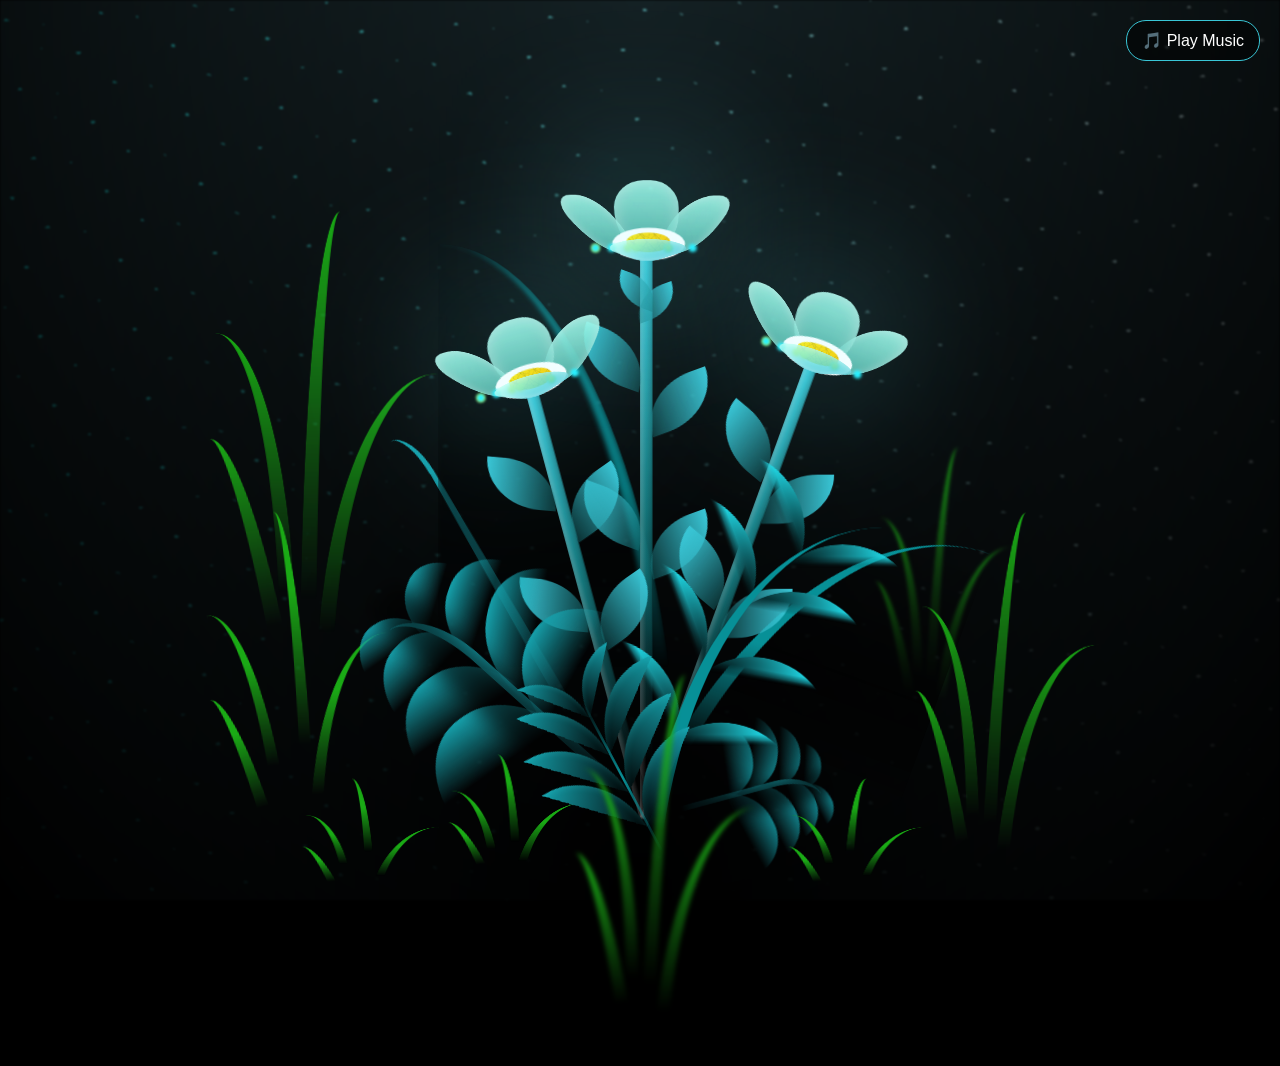
==== flower.html @ 3bd2d0fc "Add files via upload" ====
<!DOCTYPE html>
<html lang="en">
<head>
    <meta charset="UTF-8">
    <meta name="viewport" content="width=device-width, initial-scale=1.0">
    <title>CSS Blossoming Flowers at Magical Night</title>
    <link rel="stylesheet" href="style.css">
</head>
<body>
   
<body class="not-loaded">
    <div class="night"></div>
    <div class="flowers">
      <div class="flower flower--1">
        <div class="flower__leafs flower__leafs--1">
          <div class="flower__leaf flower__leaf--1"></div>
          <div class="flower__leaf flower__leaf--2"></div>
          <div class="flower__leaf flower__leaf--3"></div>
          <div class="flower__leaf flower__leaf--4"></div>
          <div class="flower__white-circle"></div>
  
          <div class="flower__light flower__light--1"></div>
          <div class="flower__light flower__light--2"></div>
          <div class="flower__light flower__light--3"></div>
          <div class="flower__light flower__light--4"></div>
          <div class="flower__light flower__light--5"></div>
          <div class="flower__light flower__light--6"></div>
          <div class="flower__light flower__light--7"></div>
          <div class="flower__light flower__light--8"></div>
  
        </div>
        <div class="flower__line">
          <div class="flower__line__leaf flower__line__leaf--1"></div>
          <div class="flower__line__leaf flower__line__leaf--2"></div>
          <div class="flower__line__leaf flower__line__leaf--3"></div>
          <div class="flower__line__leaf flower__line__leaf--4"></div>
          <div class="flower__line__leaf flower__line__leaf--5"></div>
          <div class="flower__line__leaf flower__line__leaf--6"></div>
        </div>
      </div>
  
      <div class="flower flower--2">
        <div class="flower__leafs flower__leafs--2">
          <div class="flower__leaf flower__leaf--1"></div>
          <div class="flower__leaf flower__leaf--2"></div>
          <div class="flower__leaf flower__leaf--3"></div>
          <div class="flower__leaf flower__leaf--4"></div>
          <div class="flower__white-circle"></div>
  
          <div class="flower__light flower__light--1"></div>
          <div class="flower__light flower__light--2"></div>
          <div class="flower__light flower__light--3"></div>
          <div class="flower__light flower__light--4"></div>
          <div class="flower__light flower__light--5"></div>
          <div class="flower__light flower__light--6"></div>
          <div class="flower__light flower__light--7"></div>
          <div class="flower__light flower__light--8"></div>
  
        </div>
        <div class="flower__line">
          <div class="flower__line__leaf flower__line__leaf--1"></div>
          <div class="flower__line__leaf flower__line__leaf--2"></div>
          <div class="flower__line__leaf flower__line__leaf--3"></div>
          <div class="flower__line__leaf flower__line__leaf--4"></div>
        </div>
      </div>
  
      <div class="flower flower--3">
        <div class="flower__leafs flower__leafs--3">
          <div class="flower__leaf flower__leaf--1"></div>
          <div class="flower__leaf flower__leaf--2"></div>
          <div class="flower__leaf flower__leaf--3"></div>
          <div class="flower__leaf flower__leaf--4"></div>
          <div class="flower__white-circle"></div>
  
          <div class="flower__light flower__light--1"></div>
          <div class="flower__light flower__light--2"></div>
          <div class="flower__light flower__light--3"></div>
          <div class="flower__light flower__light--4"></div>
          <div class="flower__light flower__light--5"></div>
          <div class="flower__light flower__light--6"></div>
          <div class="flower__light flower__light--7"></div>
          <div class="flower__light flower__light--8"></div>
  
        </div>
        <div class="flower__line">
          <div class="flower__line__leaf flower__line__leaf--1"></div>
          <div class="flower__line__leaf flower__line__leaf--2"></div>
          <div class="flower__line__leaf flower__line__leaf--3"></div>
          <div class="flower__line__leaf flower__line__leaf--4"></div>
        </div>
      </div>
  
      <div class="grow-ans" style="--d:1.2s">
        <div class="flower__g-long">
          <div class="flower__g-long__top"></div>
          <div class="flower__g-long__bottom"></div>
        </div>
      </div>
  
      <div class="growing-grass">
        <div class="flower__grass flower__grass--1">
          <div class="flower__grass--top"></div>
          <div class="flower__grass--bottom"></div>
          <div class="flower__grass__leaf flower__grass__leaf--1"></div>
          <div class="flower__grass__leaf flower__grass__leaf--2"></div>
          <div class="flower__grass__leaf flower__grass__leaf--3"></div>
          <div class="flower__grass__leaf flower__grass__leaf--4"></div>
          <div class="flower__grass__leaf flower__grass__leaf--5"></div>
          <div class="flower__grass__leaf flower__grass__leaf--6"></div>
          <div class="flower__grass__leaf flower__grass__leaf--7"></div>
          <div class="flower__grass__leaf flower__grass__leaf--8"></div>
          <div class="flower__grass__overlay"></div>
        </div>
      </div>
  
      <div class="growing-grass">
        <div class="flower__grass flower__grass--2">
          <div class="flower__grass--top"></div>
          <div class="flower__grass--bottom"></div>
          <div class="flower__grass__leaf flower__grass__leaf--1"></div>
          <div class="flower__grass__leaf flower__grass__leaf--2"></div>
          <div class="flower__grass__leaf flower__grass__leaf--3"></div>
          <div class="flower__grass__leaf flower__grass__leaf--4"></div>
          <div class="flower__grass__leaf flower__grass__leaf--5"></div>
          <div class="flower__grass__leaf flower__grass__leaf--6"></div>
          <div class="flower__grass__leaf flower__grass__leaf--7"></div>
          <div class="flower__grass__leaf flower__grass__leaf--8"></div>
          <div class="flower__grass__overlay"></div>
        </div>
      </div>
  
      <div class="grow-ans" style="--d:2.4s">
        <div class="flower__g-right flower__g-right--1">
          <div class="leaf"></div>
        </div>
      </div>
  
      <div class="grow-ans" style="--d:2.8s">
        <div class="flower__g-right flower__g-right--2">
          <div class="leaf"></div>
        </div>
      </div>
  
      <div class="grow-ans" style="--d:2.8s">
        <div class="flower__g-front">
          <div class="flower__g-front__leaf-wrapper flower__g-front__leaf-wrapper--1">
            <div class="flower__g-front__leaf"></div>
          </div>
          <div class="flower__g-front__leaf-wrapper flower__g-front__leaf-wrapper--2">
            <div class="flower__g-front__leaf"></div>
          </div>
          <div class="flower__g-front__leaf-wrapper flower__g-front__leaf-wrapper--3">
            <div class="flower__g-front__leaf"></div>
          </div>
          <div class="flower__g-front__leaf-wrapper flower__g-front__leaf-wrapper--4">
            <div class="flower__g-front__leaf"></div>
          </div>
          <div class="flower__g-front__leaf-wrapper flower__g-front__leaf-wrapper--5">
            <div class="flower__g-front__leaf"></div>
          </div>
          <div class="flower__g-front__leaf-wrapper flower__g-front__leaf-wrapper--6">
            <div class="flower__g-front__leaf"></div>
          </div>
          <div class="flower__g-front__leaf-wrapper flower__g-front__leaf-wrapper--7">
            <div class="flower__g-front__leaf"></div>
          </div>
          <div class="flower__g-front__leaf-wrapper flower__g-front__leaf-wrapper--8">
            <div class="flower__g-front__leaf"></div>
          </div>
          <div class="flower__g-front__line"></div>
        </div>
      </div>
  
      <div class="grow-ans" style="--d:3.2s">
        <div class="flower__g-fr">
          <div class="leaf"></div>
          <div class="flower__g-fr__leaf flower__g-fr__leaf--1"></div>
          <div class="flower__g-fr__leaf flower__g-fr__leaf--2"></div>
          <div class="flower__g-fr__leaf flower__g-fr__leaf--3"></div>
          <div class="flower__g-fr__leaf flower__g-fr__leaf--4"></div>
          <div class="flower__g-fr__leaf flower__g-fr__leaf--5"></div>
          <div class="flower__g-fr__leaf flower__g-fr__leaf--6"></div>
          <div class="flower__g-fr__leaf flower__g-fr__leaf--7"></div>
          <div class="flower__g-fr__leaf flower__g-fr__leaf--8"></div>
        </div>
      </div>
  
      <div class="long-g long-g--0">
        <div class="grow-ans" style="--d:3s">
          <div class="leaf leaf--0"></div>
        </div>
        <div class="grow-ans" style="--d:2.2s">
          <div class="leaf leaf--1"></div>
        </div>
        <div class="grow-ans" style="--d:3.4s">
          <div class="leaf leaf--2"></div>
        </div>
        <div class="grow-ans" style="--d:3.6s">
          <div class="leaf leaf--3"></div>
        </div>
      </div>
  
      <div class="long-g long-g--1">
        <div class="grow-ans" style="--d:3.6s">
          <div class="leaf leaf--0"></div>
        </div>
        <div class="grow-ans" style="--d:3.8s">
          <div class="leaf leaf--1"></div>
        </div>
        <div class="grow-ans" style="--d:4s">
          <div class="leaf leaf--2"></div>
        </div>
        <div class="grow-ans" style="--d:4.2s">
          <div class="leaf leaf--3"></div>
        </div>
      </div>
  
      <div class="long-g long-g--2">
        <div class="grow-ans" style="--d:4s">
          <div class="leaf leaf--0"></div>
        </div>
        <div class="grow-ans" style="--d:4.2s">
          <div class="leaf leaf--1"></div>
        </div>
        <div class="grow-ans" style="--d:4.4s">
          <div class="leaf leaf--2"></div>
        </div>
        <div class="grow-ans" style="--d:4.6s">
          <div class="leaf leaf--3"></div>
        </div>
      </div>
  
      <div class="long-g long-g--3">
        <div class="grow-ans" style="--d:4s">
          <div class="leaf leaf--0"></div>
        </div>
        <div class="grow-ans" style="--d:4.2s">
          <div class="leaf leaf--1"></div>
        </div>
        <div class="grow-ans" style="--d:3s">
          <div class="leaf leaf--2"></div>
        </div>
        <div class="grow-ans" style="--d:3.6s">
          <div class="leaf leaf--3"></div>
        </div>
      </div>
  
      <div class="long-g long-g--4">
        <div class="grow-ans" style="--d:4s">
          <div class="leaf leaf--0"></div>
        </div>
        <div class="grow-ans" style="--d:4.2s">
          <div class="leaf leaf--1"></div>
        </div>
        <div class="grow-ans" style="--d:3s">
          <div class="leaf leaf--2"></div>
        </div>
        <div class="grow-ans" style="--d:3.6s">
          <div class="leaf leaf--3"></div>
        </div>
      </div>
  
      <div class="long-g long-g--5">
        <div class="grow-ans" style="--d:4s">
          <div class="leaf leaf--0"></div>
        </div>
        <div class="grow-ans" style="--d:4.2s">
          <div class="leaf leaf--1"></div>
        </div>
        <div class="grow-ans" style="--d:3s">
          <div class="leaf leaf--2"></div>
        </div>
        <div class="grow-ans" style="--d:3.6s">
          <div class="leaf leaf--3"></div>
        </div>
      </div>
  
      <div class="long-g long-g--6">
        <div class="grow-ans" style="--d:4.2s">
          <div class="leaf leaf--0"></div>
        </div>
        <div class="grow-ans" style="--d:4.4s">
          <div class="leaf leaf--1"></div>
        </div>
        <div class="grow-ans" style="--d:4.6s">
          <div class="leaf leaf--2"></div>
        </div>
        <div class="grow-ans" style="--d:4.8s">
          <div class="leaf leaf--3"></div>
        </div>
      </div>
  
      <div class="long-g long-g--7">
        <div class="grow-ans" style="--d:3s">
          <div class="leaf leaf--0"></div>
        </div>
        <div class="grow-ans" style="--d:3.2s">
          <div class="leaf leaf--1"></div>
        </div>
        <div class="grow-ans" style="--d:3.5s">
          <div class="leaf leaf--2"></div>
        </div>
        <div class="grow-ans" style="--d:3.6s">
          <div class="leaf leaf--3"></div>
        </div>
      </div>
    </div>
        <audio id="bg-music" loop>
        <source src="nhac.mp3" type="audio/mpeg">
        </audio>
        <div id="music-control" class="music-btn">🎵 Play Music</div>
    
   <div id="lyrics-container"></div>


    <!-- Javascript here -->
<script src="app.js"></script>
</body>
</html>
---- style.css ----
*,
*::after,
*::before {
  padding: 0;
  margin: 0;
  box-sizing: border-box;
}

:root {
  --dark-color: #000;
}

body {
  display: flex;
  align-items: flex-end;
  justify-content: center;
  min-height: 100vh;
  background-color: var(--dark-color);
  overflow: hidden;
  perspective: 1000px;
}

.night {
  position: fixed;
  left: 50%;
  top: 0;
  transform: translateX(-50%);
  width: 100%;
  height: 100%;
  filter: blur(0.1vmin);
  background-image: radial-gradient(ellipse at top, transparent 0%, var(--dark-color)), radial-gradient(ellipse at bottom, var(--dark-color), rgba(145, 233, 255, 0.2)), repeating-linear-gradient(220deg, black 0px, black 19px, transparent 19px, transparent 22px), repeating-linear-gradient(189deg, black 0px, black 19px, transparent 19px, transparent 22px), repeating-linear-gradient(148deg, black 0px, black 19px, transparent 19px, transparent 22px), linear-gradient(90deg, #00fffa, #f0f0f0);
}

.flowers {
  position: relative;
  transform: scale(0.9);
}

.flower {
  position: absolute;
  bottom: 10vmin;
  transform-origin: bottom center;
  z-index: 10;
  --fl-speed: 1.5s;
}
.flower--1 {
  animation: moving-flower-1 4s linear infinite;
}
.flower--1 .flower__line {
  height: 70vmin;
  animation-delay: 0.3s;
}
.flower--1 .flower__line__leaf--1 {
  animation: blooming-leaf-right var(--fl-speed) 1.6s backwards;
}
.flower--1 .flower__line__leaf--2 {
  animation: blooming-leaf-right var(--fl-speed) 1.4s backwards;
}
.flower--1 .flower__line__leaf--3 {
  animation: blooming-leaf-left var(--fl-speed) 1.2s backwards;
}
.flower--1 .flower__line__leaf--4 {
  animation: blooming-leaf-left var(--fl-speed) 1s backwards;
}
.flower--1 .flower__line__leaf--5 {
  animation: blooming-leaf-right var(--fl-speed) 1.8s backwards;
}
.flower--1 .flower__line__leaf--6 {
  animation: blooming-leaf-left var(--fl-speed) 2s backwards;
}
.flower--2 {
  left: 50%;
  transform: rotate(20deg);
  animation: moving-flower-2 4s linear infinite;
}
.flower--2 .flower__line {
  height: 60vmin;
  animation-delay: 0.6s;
}
.flower--2 .flower__line__leaf--1 {
  animation: blooming-leaf-right var(--fl-speed) 1.9s backwards;
}
.flower--2 .flower__line__leaf--2 {
  animation: blooming-leaf-right var(--fl-speed) 1.7s backwards;
}
.flower--2 .flower__line__leaf--3 {
  animation: blooming-leaf-left var(--fl-speed) 1.5s backwards;
}
.flower--2 .flower__line__leaf--4 {
  animation: blooming-leaf-left var(--fl-speed) 1.3s backwards;
}
.flower--3 {
  left: 50%;
  transform: rotate(-15deg);
  animation: moving-flower-3 4s linear infinite;
}
.flower--3 .flower__line {
  animation-delay: 0.9s;
}
.flower--3 .flower__line__leaf--1 {
  animation: blooming-leaf-right var(--fl-speed) 2.5s backwards;
}
.flower--3 .flower__line__leaf--2 {
  animation: blooming-leaf-right var(--fl-speed) 2.3s backwards;
}
.flower--3 .flower__line__leaf--3 {
  animation: blooming-leaf-left var(--fl-speed) 2.1s backwards;
}
.flower--3 .flower__line__leaf--4 {
  animation: blooming-leaf-left var(--fl-speed) 1.9s backwards;
}
.flower__leafs {
  position: relative;
  animation: blooming-flower 2s backwards;
}
.flower__leafs--1 {
  animation-delay: 1.1s;
}
.flower__leafs--2 {
  animation-delay: 1.4s;
}
.flower__leafs--3 {
  animation-delay: 1.7s;
}
.flower__leafs::after {
  content: "";
  position: absolute;
  left: 0;
  top: 0;
  transform: translate(-50%, -100%);
  width: 8vmin;
  height: 8vmin;
  background-color: #6bf0ff;
  filter: blur(10vmin);
}
.flower__leaf {
  position: absolute;
  bottom: 0;
  left: 50%;
  width: 8vmin;
  height: 11vmin;
  border-radius: 51% 49% 47% 53%/44% 45% 55% 69%;
  background-color: #a7ffee;
  background-image: linear-gradient(to top, #54b8aa, #a7ffee);
  transform-origin: bottom center;
  opacity: 0.9;
  box-shadow: inset 0 0 2vmin rgba(255, 255, 255, 0.5);
}
.flower__leaf--1 {
  transform: translate(-10%, 1%) rotateY(40deg) rotateX(-50deg);
}
.flower__leaf--2 {
  transform: translate(-50%, -4%) rotateX(40deg);
}
.flower__leaf--3 {
  transform: translate(-90%, 0%) rotateY(45deg) rotateX(50deg);
}
.flower__leaf--4 {
  width: 8vmin;
  height: 8vmin;
  transform-origin: bottom left;
  border-radius: 4vmin 10vmin 4vmin 4vmin;
  transform: translate(0%, 18%) rotateX(70deg) rotate(-43deg);
  background-image: linear-gradient(to top, #39c6d6, #a7ffee);
  z-index: 1;
  opacity: 0.8;
}
.flower__white-circle {
  position: absolute;
  left: -3.5vmin;
  top: -3vmin;
  width: 9vmin;
  height: 4vmin;
  border-radius: 50%;
  background-color: #fff;
}
.flower__white-circle::after {
  content: "";
  position: absolute;
  left: 50%;
  top: 45%;
  transform: translate(-50%, -50%);
  width: 60%;
  height: 60%;
  border-radius: inherit;
  background-image: repeating-linear-gradient(135deg, rgba(0, 0, 0, 0.03) 0px, rgba(0, 0, 0, 0.03) 1px, transparent 1px, transparent 12px), repeating-linear-gradient(45deg, rgba(0, 0, 0, 0.03) 0px, rgba(0, 0, 0, 0.03) 1px, transparent 1px, transparent 12px), repeating-linear-gradient(67.5deg, rgba(0, 0, 0, 0.03) 0px, rgba(0, 0, 0, 0.03) 1px, transparent 1px, transparent 12px), repeating-linear-gradient(135deg, rgba(0, 0, 0, 0.03) 0px, rgba(0, 0, 0, 0.03) 1px, transparent 1px, transparent 12px), repeating-linear-gradient(45deg, rgba(0, 0, 0, 0.03) 0px, rgba(0, 0, 0, 0.03) 1px, transparent 1px, transparent 12px), repeating-linear-gradient(112.5deg, rgba(0, 0, 0, 0.03) 0px, rgba(0, 0, 0, 0.03) 1px, transparent 1px, transparent 12px), repeating-linear-gradient(112.5deg, rgba(0, 0, 0, 0.03) 0px, rgba(0, 0, 0, 0.03) 1px, transparent 1px, transparent 12px), repeating-linear-gradient(45deg, rgba(0, 0, 0, 0.03) 0px, rgba(0, 0, 0, 0.03) 1px, transparent 1px, transparent 12px), repeating-linear-gradient(22.5deg, rgba(0, 0, 0, 0.03) 0px, rgba(0, 0, 0, 0.03) 1px, transparent 1px, transparent 12px), repeating-linear-gradient(45deg, rgba(0, 0, 0, 0.03) 0px, rgba(0, 0, 0, 0.03) 1px, transparent 1px, transparent 12px), repeating-linear-gradient(22.5deg, rgba(0, 0, 0, 0.03) 0px, rgba(0, 0, 0, 0.03) 1px, transparent 1px, transparent 12px), repeating-linear-gradient(135deg, rgba(0, 0, 0, 0.03) 0px, rgba(0, 0, 0, 0.03) 1px, transparent 1px, transparent 12px), repeating-linear-gradient(157.5deg, rgba(0, 0, 0, 0.03) 0px, rgba(0, 0, 0, 0.03) 1px, transparent 1px, transparent 12px), repeating-linear-gradient(67.5deg, rgba(0, 0, 0, 0.03) 0px, rgba(0, 0, 0, 0.03) 1px, transparent 1px, transparent 12px), repeating-linear-gradient(67.5deg, rgba(0, 0, 0, 0.03) 0px, rgba(0, 0, 0, 0.03) 1px, transparent 1px, transparent 12px), linear-gradient(90deg, #ffeb12, #ffce00);
}
.flower__line {
  height: 55vmin;
  width: 1.5vmin;
  background-image: linear-gradient(to left, rgba(0, 0, 0, 0.2), transparent, rgba(255, 255, 255, 0.2)), linear-gradient(to top, transparent 10%, #14757a, #39c6d6);
  box-shadow: inset 0 0 2px rgba(0, 0, 0, 0.5);
  animation: grow-flower-tree 7s backwards;
}
.flower__line__leaf {
  --w: 7vmin;
  --h: calc(var(--w) + 2vmin);
  position: absolute;
  top: 20%;
  left: 90%;
  width: var(--w);
  height: var(--h);
  border-top-right-radius: var(--h);
  border-bottom-left-radius: var(--h);
  background-image: linear-gradient(to top, rgba(20, 117, 122, 0.4), #39c6d6);
}
.flower__line__leaf--1 {
  transform: rotate(70deg) rotateY(30deg);
}
.flower__line__leaf--2 {
  top: 45%;
  transform: rotate(70deg) rotateY(30deg);
}
.flower__line__leaf--3, .flower__line__leaf--4, .flower__line__leaf--6 {
  border-top-right-radius: 0;
  border-bottom-left-radius: 0;
  border-top-left-radius: var(--h);
  border-bottom-right-radius: var(--h);
  left: -460%;
  top: 12%;
  transform: rotate(-70deg) rotateY(30deg);
}
.flower__line__leaf--4 {
  top: 40%;
}
.flower__line__leaf--5 {
  top: 0;
  transform-origin: left;
  transform: rotate(70deg) rotateY(30deg) scale(0.6);
}
.flower__line__leaf--6 {
  top: -2%;
  left: -450%;
  transform-origin: right;
  transform: rotate(-70deg) rotateY(30deg) scale(0.6);
}
.flower__light {
  position: absolute;
  bottom: 0vmin;
  width: 1vmin;
  height: 1vmin;
  background-color: #fffb00;
  border-radius: 50%;
  filter: blur(0.2vmin);
  animation: light-ans 4s linear infinite backwards;
}
.flower__light:nth-child(odd) {
  background-color: #23f0ff;
}
.flower__light--1 {
  left: -2vmin;
  animation-delay: 1s;
}
.flower__light--2 {
  left: 3vmin;
  animation-delay: 0.5s;
}
.flower__light--3 {
  left: -6vmin;
  animation-delay: 0.3s;
}
.flower__light--4 {
  left: 6vmin;
  animation-delay: 0.9s;
}
.flower__light--5 {
  left: -1vmin;
  animation-delay: 1.5s;
}
.flower__light--6 {
  left: -4vmin;
  animation-delay: 3s;
}
.flower__light--7 {
  left: 3vmin;
  animation-delay: 2s;
}
.flower__light--8 {
  left: -6vmin;
  animation-delay: 3.5s;
}
.flower__grass {
  --c: #159faa;
  --line-w: 1.5vmin;
  position: absolute;
  bottom: 12vmin;
  left: -7vmin;
  display: flex;
  flex-direction: column;
  align-items: flex-end;
  z-index: 20;
  transform-origin: bottom center;
  transform: rotate(-48deg) rotateY(40deg);
}
.flower__grass--1 {
  animation: moving-grass 2s linear infinite;
}
.flower__grass--2 {
  left: 2vmin;
  bottom: 10vmin;
  transform: scale(0.5) rotate(75deg) rotateX(10deg) rotateY(-200deg);
  opacity: 0.8;
  z-index: 0;
  animation: moving-grass--2 1.5s linear infinite;
}
.flower__grass--top {
  width: 7vmin;
  height: 10vmin;
  border-top-right-radius: 100%;
  border-right: var(--line-w) solid var(--c);
  transform-origin: bottom center;
  transform: rotate(-2deg);
}
.flower__grass--bottom {
  margin-top: -2px;
  width: var(--line-w);
  height: 25vmin;
  background-image: linear-gradient(to top, transparent, var(--c));
}
.flower__grass__leaf {
  --size: 10vmin;
  position: absolute;
  width: calc(var(--size) * 2.1);
  height: var(--size);
  border-top-left-radius: var(--size);
  border-top-right-radius: var(--size);
  background-image: linear-gradient(to top, transparent, transparent 30%, var(--c));
  z-index: 100;
}
.flower__grass__leaf--1 {
  top: -6%;
  left: 30%;
  --size: 6vmin;
  transform: rotate(-20deg);
  animation: growing-grass-ans--1 2s 2.6s backwards;
}
@keyframes growing-grass-ans--1 {
  0% {
    transform-origin: bottom left;
    transform: rotate(-20deg) scale(0);
  }
}
.flower__grass__leaf--2 {
  top: -5%;
  left: -110%;
  --size: 6vmin;
  transform: rotate(10deg);
  animation: growing-grass-ans--2 2s 2.4s linear backwards;
}
@keyframes growing-grass-ans--2 {
  0% {
    transform-origin: bottom right;
    transform: rotate(10deg) scale(0);
  }
}
.flower__grass__leaf--3 {
  top: 5%;
  left: 60%;
  --size: 8vmin;
  transform: rotate(-18deg) rotateX(-20deg);
  animation: growing-grass-ans--3 2s 2.2s linear backwards;
}
@keyframes growing-grass-ans--3 {
  0% {
    transform-origin: bottom left;
    transform: rotate(-18deg) rotateX(-20deg) scale(0);
  }
}
.flower__grass__leaf--4 {
  top: 6%;
  left: -135%;
  --size: 8vmin;
  transform: rotate(2deg);
  animation: growing-grass-ans--4 2s 2s linear backwards;
}
@keyframes growing-grass-ans--4 {
  0% {
    transform-origin: bottom right;
    transform: rotate(2deg) scale(0);
  }
}
.flower__grass__leaf--5 {
  top: 20%;
  left: 60%;
  --size: 10vmin;
  transform: rotate(-24deg) rotateX(-20deg);
  animation: growing-grass-ans--5 2s 1.8s linear backwards;
}
@keyframes growing-grass-ans--5 {
  0% {
    transform-origin: bottom left;
    transform: rotate(-24deg) rotateX(-20deg) scale(0);
  }
}
.flower__grass__leaf--6 {
  top: 22%;
  left: -180%;
  --size: 10vmin;
  transform: rotate(10deg);
  animation: growing-grass-ans--6 2s 1.6s linear backwards;
}
@keyframes growing-grass-ans--6 {
  0% {
    transform-origin: bottom right;
    transform: rotate(10deg) scale(0);
  }
}
.flower__grass__leaf--7 {
  top: 39%;
  left: 70%;
  --size: 10vmin;
  transform: rotate(-10deg);
  animation: growing-grass-ans--7 2s 1.4s linear backwards;
}
@keyframes growing-grass-ans--7 {
  0% {
    transform-origin: bottom left;
    transform: rotate(-10deg) scale(0);
  }
}
.flower__grass__leaf--8 {
  top: 40%;
  left: -215%;
  --size: 11vmin;
  transform: rotate(10deg);
  animation: growing-grass-ans--8 2s 1.2s linear backwards;
}
@keyframes growing-grass-ans--8 {
  0% {
    transform-origin: bottom right;
    transform: rotate(10deg) scale(0);
  }
}
.flower__grass__overlay {
  position: absolute;
  top: -10%;
  right: 0%;
  width: 100%;
  height: 100%;
  background-color: rgba(0, 0, 0, 0.6);
  filter: blur(1.5vmin);
  z-index: 100;
}
.flower__g-long {
  --w: 2vmin;
  --h: 6vmin;
  --c: #159faa;
  position: absolute;
  bottom: 10vmin;
  left: -3vmin;
  transform-origin: bottom center;
  transform: rotate(-30deg) rotateY(-20deg);
  display: flex;
  flex-direction: column;
  align-items: flex-end;
  animation: flower-g-long-ans 3s linear infinite;
}
@keyframes flower-g-long-ans {
  0%, 100% {
    transform: rotate(-30deg) rotateY(-20deg);
  }
  50% {
    transform: rotate(-32deg) rotateY(-20deg);
  }
}
.flower__g-long__top {
  top: calc(var(--h) * -1);
  width: calc(var(--w) + 1vmin);
  height: var(--h);
  border-top-right-radius: 100%;
  border-right: 0.7vmin solid var(--c);
  transform: translate(-0.7vmin, 1vmin);
}
.flower__g-long__bottom {
  width: var(--w);
  height: 50vmin;
  transform-origin: bottom center;
  background-image: linear-gradient(to top, transparent 30%, var(--c));
  box-shadow: inset 0 0 2px rgba(0, 0, 0, 0.5);
  clip-path: polygon(35% 0, 65% 1%, 100% 100%, 0% 100%);
}
.flower__g-right {
  position: absolute;
  bottom: 6vmin;
  left: -2vmin;
  transform-origin: bottom left;
  transform: rotate(20deg);
}
.flower__g-right .leaf {
  width: 30vmin;
  height: 50vmin;
  border-top-left-radius: 100%;
  border-left: 2vmin solid #079097;
  background-image: linear-gradient(to bottom, transparent, var(--dark-color) 60%);
  -webkit-mask-image: linear-gradient(to top, transparent 30%, #079097 60%);
}
.flower__g-right--1 {
  animation: flower-g-right-ans 2.5s linear infinite;
}
.flower__g-right--2 {
  left: 5vmin;
  transform: rotateY(-180deg);
  animation: flower-g-right-ans--2 3s linear infinite;
}
.flower__g-right--2 .leaf {
  height: 75vmin;
  filter: blur(0.3vmin);
  opacity: 0.8;
}
@keyframes flower-g-right-ans {
  0%, 100% {
    transform: rotate(20deg);
  }
  50% {
    transform: rotate(24deg) rotateX(-20deg);
  }
}
@keyframes flower-g-right-ans--2 {
  0%, 100% {
    transform: rotateY(-180deg) rotate(0deg) rotateX(-20deg);
  }
  50% {
    transform: rotateY(-180deg) rotate(6deg) rotateX(-20deg);
  }
}
.flower__g-front {
  position: absolute;
  bottom: 6vmin;
  left: 2.5vmin;
  z-index: 100;
  transform-origin: bottom center;
  transform: rotate(-28deg) rotateY(30deg) scale(1.04);
  animation: flower__g-front-ans 2s linear infinite;
}
@keyframes flower__g-front-ans {
  0%, 100% {
    transform: rotate(-28deg) rotateY(30deg) scale(1.04);
  }
  50% {
    transform: rotate(-35deg) rotateY(40deg) scale(1.04);
  }
}
.flower__g-front__line {
  width: 0.3vmin;
  height: 20vmin;
  background-image: linear-gradient(to top, transparent, #079097, transparent 100%);
  position: relative;
}
.flower__g-front__leaf-wrapper {
  position: absolute;
  top: 0;
  left: 0;
  transform-origin: bottom left;
  transform: rotate(10deg);
}
.flower__g-front__leaf-wrapper:nth-child(even) {
  left: 0vmin;
  transform: rotateY(-180deg) rotate(5deg);
  animation: flower__g-front__leaf-left-ans 1s ease-in backwards;
}
.flower__g-front__leaf-wrapper:nth-child(odd) {
  animation: flower__g-front__leaf-ans 1s ease-in backwards;
}
.flower__g-front__leaf-wrapper--1 {
  top: -8vmin;
  transform: scale(0.7);
  animation: flower__g-front__leaf-ans 1s 5.5s ease-in backwards !important;
}
.flower__g-front__leaf-wrapper--2 {
  top: -8vmin;
  transform: rotateY(-180deg) scale(0.7) !important;
  animation: flower__g-front__leaf-left-ans-2 1s 4.6s ease-in backwards !important;
}
.flower__g-front__leaf-wrapper--3 {
  top: -3vmin;
  animation: flower__g-front__leaf-ans 1s 4.6s ease-in backwards;
}
.flower__g-front__leaf-wrapper--4 {
  top: -3vmin;
  transform: rotateY(-180deg) scale(0.9) !important;
  animation: flower__g-front__leaf-left-ans-2 1s 4.6s ease-in backwards !important;
}
@keyframes flower__g-front__leaf-left-ans-2 {
  0% {
    transform: rotateY(-180deg) scale(0);
  }
}
.flower__g-front__leaf-wrapper--5, .flower__g-front__leaf-wrapper--6 {
  top: 2vmin;
}
.flower__g-front__leaf-wrapper--7, .flower__g-front__leaf-wrapper--8 {
  top: 6.5vmin;
}
.flower__g-front__leaf-wrapper--2 {
  animation-delay: 5.2s !important;
}
.flower__g-front__leaf-wrapper--3 {
  animation-delay: 4.9s !important;
}
.flower__g-front__leaf-wrapper--5 {
  animation-delay: 4.3s !important;
}
.flower__g-front__leaf-wrapper--6 {
  animation-delay: 4.1s !important;
}
.flower__g-front__leaf-wrapper--7 {
  animation-delay: 3.8s !important;
}
.flower__g-front__leaf-wrapper--8 {
  animation-delay: 3.5s !important;
}
@keyframes flower__g-front__leaf-ans {
  0% {
    transform: rotate(10deg) scale(0);
  }
}
@keyframes flower__g-front__leaf-left-ans {
  0% {
    transform: rotateY(-180deg) rotate(5deg) scale(0);
  }
}
.flower__g-front__leaf {
  width: 10vmin;
  height: 10vmin;
  border-radius: 100% 0% 0% 100%/100% 100% 0% 0%;
  box-shadow: inset 0 2px 1vmin rgba(44, 238, 252, 0.2);
  background-image: linear-gradient(to bottom left, transparent, var(--dark-color)), linear-gradient(to bottom right, #159faa 50%, transparent 50%, transparent);
  -webkit-mask-image: linear-gradient(to bottom right, #159faa 50%, transparent 50%, transparent);
  mask-image: linear-gradient(to bottom right, #159faa 50%, transparent 50%, transparent);
}
.flower__g-fr {
  position: absolute;
  bottom: -4vmin;
  left: vmin;
  transform-origin: bottom left;
  z-index: 10;
  animation: flower__g-fr-ans 2s linear infinite;
}
@keyframes flower__g-fr-ans {
  0%, 100% {
    transform: rotate(2deg);
  }
  50% {
    transform: rotate(4deg);
  }
}
.flower__g-fr .leaf {
  width: 30vmin;
  height: 50vmin;
  border-top-left-radius: 100%;
  border-left: 2vmin solid #079097;
  -webkit-mask-image: linear-gradient(to top, transparent 25%, #079097 50%);
  position: relative;
  z-index: 1;
}
.flower__g-fr__leaf {
  position: absolute;
  top: 0;
  left: 0;
  width: 10vmin;
  height: 10vmin;
  border-radius: 100% 0% 0% 100%/100% 100% 0% 0%;
  box-shadow: inset 0 2px 1vmin rgba(44, 238, 252, 0.2);
  background-image: linear-gradient(to bottom left, transparent, var(--dark-color) 98%), linear-gradient(to bottom right, #23f0ff 45%, transparent 50%, transparent);
  -webkit-mask-image: linear-gradient(135deg, #159faa 40%, transparent 50%, transparent);
}
.flower__g-fr__leaf--1 {
  left: 20vmin;
  transform: rotate(45deg);
  animation: flower__g-fr-leaft-ans-1 0.5s 5.2s linear backwards;
}
@keyframes flower__g-fr-leaft-ans-1 {
  0% {
    transform-origin: left;
    transform: rotate(45deg) scale(0);
  }
}
.flower__g-fr__leaf--2 {
  left: 12vmin;
  top: -7vmin;
  transform: rotate(25deg) rotateY(-180deg);
  animation: flower__g-fr-leaft-ans-6 0.5s 5s linear backwards;
}
.flower__g-fr__leaf--3 {
  left: 15vmin;
  top: 6vmin;
  transform: rotate(55deg);
  animation: flower__g-fr-leaft-ans-5 0.5s 4.8s linear backwards;
}
.flower__g-fr__leaf--4 {
  left: 6vmin;
  top: -2vmin;
  transform: rotate(25deg) rotateY(-180deg);
  animation: flower__g-fr-leaft-ans-6 0.5s 4.6s linear backwards;
}
.flower__g-fr__leaf--5 {
  left: 10vmin;
  top: 14vmin;
  transform: rotate(55deg);
  animation: flower__g-fr-leaft-ans-5 0.5s 4.4s linear backwards;
}
@keyframes flower__g-fr-leaft-ans-5 {
  0% {
    transform-origin: left;
    transform: rotate(55deg) scale(0);
  }
}
.flower__g-fr__leaf--6 {
  left: 0vmin;
  top: 6vmin;
  transform: rotate(25deg) rotateY(-180deg);
  animation: flower__g-fr-leaft-ans-6 0.5s 4.2s linear backwards;
}
@keyframes flower__g-fr-leaft-ans-6 {
  0% {
    transform-origin: right;
    transform: rotate(25deg) rotateY(-180deg) scale(0);
  }
}
.flower__g-fr__leaf--7 {
  left: 5vmin;
  top: 22vmin;
  transform: rotate(45deg);
  animation: flower__g-fr-leaft-ans-7 0.5s 4s linear backwards;
}
@keyframes flower__g-fr-leaft-ans-7 {
  0% {
    transform-origin: left;
    transform: rotate(45deg) scale(0);
  }
}
.flower__g-fr__leaf--8 {
  left: -4vmin;
  top: 15vmin;
  transform: rotate(15deg) rotateY(-180deg);
  animation: flower__g-fr-leaft-ans-8 0.5s 3.8s linear backwards;
}
@keyframes flower__g-fr-leaft-ans-8 {
  0% {
    transform-origin: right;
    transform: rotate(15deg) rotateY(-180deg) scale(0);
  }
}

.long-g {
  position: absolute;
  bottom: 25vmin;
  left: -42vmin;
  transform-origin: bottom left;
}
.long-g--1 {
  bottom: 0vmin;
  transform: scale(0.8) rotate(-5deg);
}
.long-g--1 .leaf {
  -webkit-mask-image: linear-gradient(to top, transparent 40%, #079097 80%) !important;
}
.long-g--1 .leaf--1 {
  --w: 5vmin;
  --h: 60vmin;
  left: -2vmin;
  transform: rotate(3deg) rotateY(-180deg);
}
.long-g--2, .long-g--3 {
  bottom: -3vmin;
  left: -35vmin;
  transform-origin: center;
  transform: scale(0.6) rotateX(60deg);
}
.long-g--2 .leaf, .long-g--3 .leaf {
  -webkit-mask-image: linear-gradient(to top, transparent 50%, #079097 80%) !important;
}
.long-g--2 .leaf--1, .long-g--3 .leaf--1 {
  left: -1vmin;
  transform: rotateY(-180deg);
}
.long-g--3 {
  left: -17vmin;
  bottom: 0vmin;
}
.long-g--3 .leaf {
  -webkit-mask-image: linear-gradient(to top, transparent 40%, #079097 80%) !important;
}
.long-g--4 {
  left: 25vmin;
  bottom: -3vmin;
  transform-origin: center;
  transform: scale(0.6) rotateX(60deg);
}
.long-g--4 .leaf {
  -webkit-mask-image: linear-gradient(to top, transparent 50%, #079097 80%) !important;
}
.long-g--5 {
  left: 42vmin;
  bottom: 0vmin;
  transform: scale(0.8) rotate(2deg);
}
.long-g--6 {
  left: 0vmin;
  bottom: -20vmin;
  z-index: 100;
  filter: blur(0.3vmin);
  transform: scale(0.8) rotate(2deg);
}
.long-g--7 {
  left: 35vmin;
  bottom: 20vmin;
  z-index: -1;
  filter: blur(0.3vmin);
  transform: scale(0.6) rotate(2deg);
  opacity: 0.7;
}
.long-g .leaf {
  --w: 15vmin;
  --h: 40vmin;
  --c: #1aaa15;
  position: absolute;
  bottom: 0;
  width: var(--w);
  height: var(--h);
  border-top-left-radius: 100%;
  border-left: 2vmin solid var(--c);
  -webkit-mask-image: linear-gradient(to top, transparent 20%, var(--dark-color));
  transform-origin: bottom center;
}
.long-g .leaf--0 {
  left: 2vmin;
  animation: leaf-ans-1 4s linear infinite;
}
.long-g .leaf--1 {
  --w: 5vmin;
  --h: 60vmin;
  animation: leaf-ans-1 4s linear infinite;
}
.long-g .leaf--2 {
  --w: 10vmin;
  --h: 40vmin;
  left: -0.5vmin;
  bottom: 5vmin;
  transform-origin: bottom left;
  transform: rotateY(-180deg);
  animation: leaf-ans-2 3s linear infinite;
}
.long-g .leaf--3 {
  --w: 5vmin;
  --h: 30vmin;
  left: -1vmin;
  bottom: 3.2vmin;
  transform-origin: bottom left;
  transform: rotate(-10deg) rotateY(-180deg);
  animation: leaf-ans-3 3s linear infinite;
}

@keyframes leaf-ans-1 {
  0%, 100% {
    transform: rotate(-5deg) scale(1);
  }
  50% {
    transform: rotate(5deg) scale(1.1);
  }
}
@keyframes leaf-ans-2 {
  0%, 100% {
    transform: rotateY(-180deg) rotate(5deg);
  }
  50% {
    transform: rotateY(-180deg) rotate(0deg) scale(1.1);
  }
}
@keyframes leaf-ans-3 {
  0%, 100% {
    transform: rotate(-10deg) rotateY(-180deg);
  }
  50% {
    transform: rotate(-20deg) rotateY(-180deg);
  }
}
.grow-ans {
  animation: grow-ans 2s var(--d) backwards;
}

@keyframes grow-ans {
  0% {
    transform: scale(0);
    opacity: 0;
  }
}
@keyframes light-ans {
  0% {
    opacity: 0;
    transform: translateY(0vmin);
  }
  25% {
    opacity: 1;
    transform: translateY(-5vmin) translateX(-2vmin);
  }
  50% {
    opacity: 1;
    transform: translateY(-15vmin) translateX(2vmin);
    filter: blur(0.2vmin);
  }
  75% {
    transform: translateY(-20vmin) translateX(-2vmin);
    filter: blur(0.2vmin);
  }
  100% {
    transform: translateY(-30vmin);
    opacity: 0;
    filter: blur(1vmin);
  }
}
@keyframes moving-flower-1 {
  0%, 100% {
    transform: rotate(2deg);
  }
  50% {
    transform: rotate(-2deg);
  }
}
@keyframes moving-flower-2 {
  0%, 100% {
    transform: rotate(18deg);
  }
  50% {
    transform: rotate(14deg);
  }
}
@keyframes moving-flower-3 {
  0%, 100% {
    transform: rotate(-18deg);
  }
  50% {
    transform: rotate(-20deg) rotateY(-10deg);
  }
}
@keyframes blooming-leaf-right {
  0% {
    transform-origin: left;
    transform: rotate(70deg) rotateY(30deg) scale(0);
  }
}
@keyframes blooming-leaf-left {
  0% {
    transform-origin: right;
    transform: rotate(-70deg) rotateY(30deg) scale(0);
  }
}
@keyframes grow-flower-tree {
  0% {
    height: 0;
    border-radius: 1vmin;
  }
}
@keyframes blooming-flower {
  0% {
    transform: scale(0);
  }
}
@keyframes moving-grass {
  0%, 100% {
    transform: rotate(-48deg) rotateY(40deg);
  }
  50% {
    transform: rotate(-50deg) rotateY(40deg);
  }
}
@keyframes moving-grass--2 {
  0%, 100% {
    transform: scale(0.5) rotate(75deg) rotateX(10deg) rotateY(-200deg);
  }
  50% {
    transform: scale(0.5) rotate(79deg) rotateX(10deg) rotateY(-200deg);
  }
}
.growing-grass {
  animation: growing-grass-ans 1s 2s backwards;
}

@keyframes growing-grass-ans {
  0% {
    transform: scale(0);
  }
}
.not-loaded * {
  animation-play-state: paused !important;
}
.music-btn {
    position: fixed;
    top: 20px;
    right: 20px;
    z-index: 1000;
    color: #fff;
    border: 1px solid #39c6d6;
    padding: 10px 15px;
    cursor: pointer;
    border-radius: 20px;
    background: rgba(0, 0, 0, 0.5);
    font-family: Arial, sans-serif;
    transition: 0.3s;
}
.music-btn:hover { background: #39c6d6; color: #000; }
#lyrics-container {
    position: fixed;
    top: 20%;
    left: 20%;
    transform: translate(-50%, -50%);
    color: #a7ffee; /* Màu cùng tông với hoa của bạn */
    font-size: 1rem;
    font-family: 'Arial', sans-serif;
    text-align: center;
    width: 80%;
    text-shadow: 0 0 10px #39c6d6, 0 0 20px #39c6d6;
    z-index: 1000;
    pointer-events: none; /* Để không chặn click vào hoa */
    transition: all 0.5s ease;
}
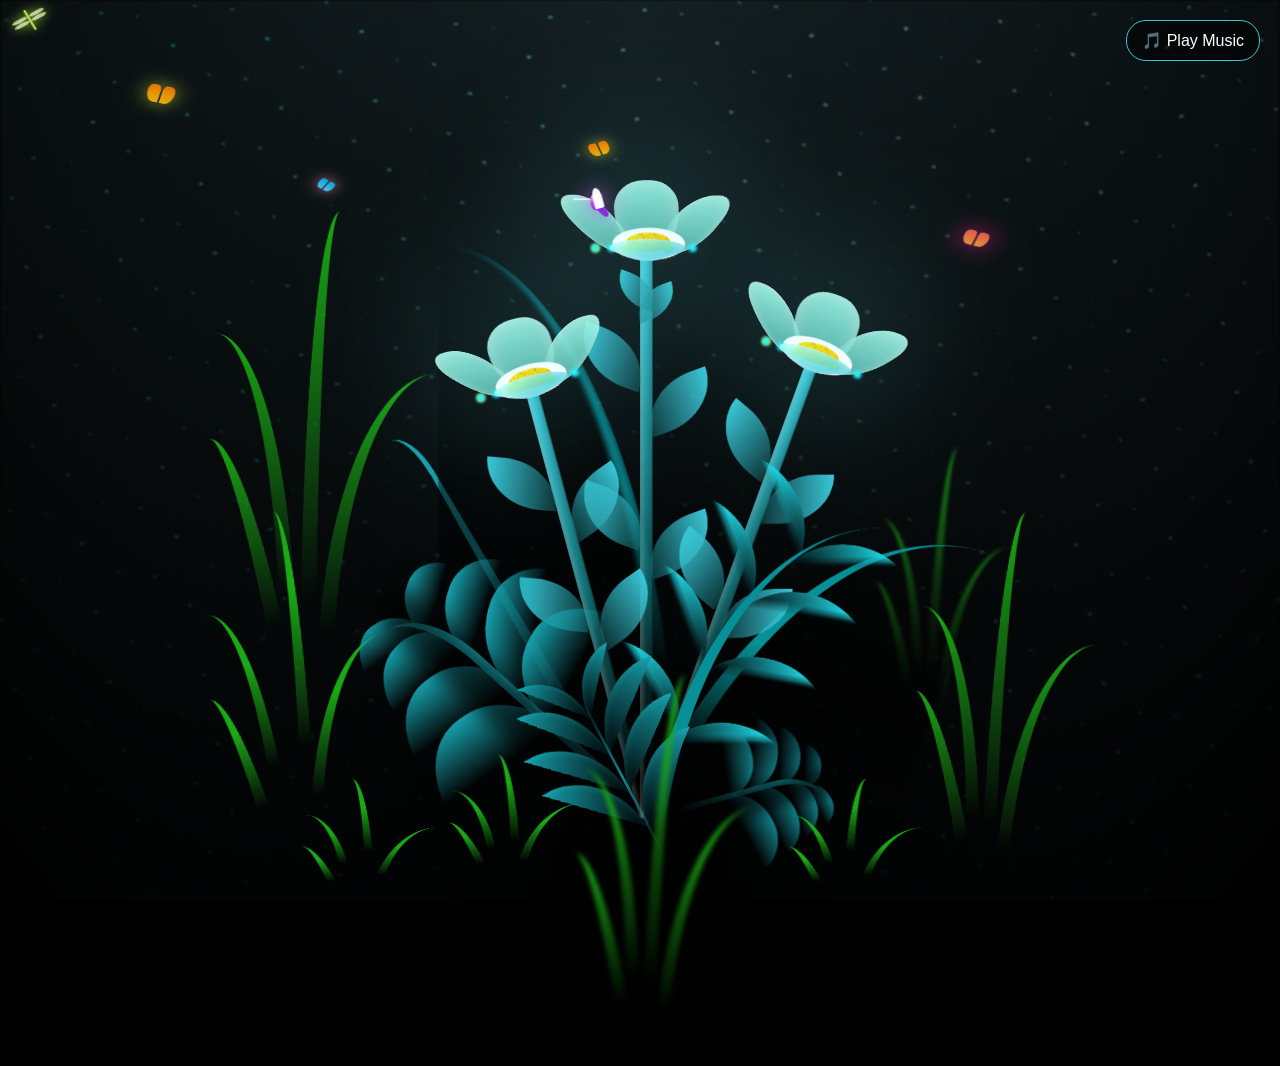
==== commit 3bfb8bd3: "Add files via upload" ====
--- a/flower.html
+++ b/flower.html
@@ -6,10 +6,55 @@
     <title>CSS Blossoming Flowers at Magical Night</title>
     <link rel="stylesheet" href="style.css">
 </head>
-<body>
    
 <body class="not-loaded">
     <div class="night"></div>
+   <div class="butterfly-space">
+        <div class="butterfly-container b-1">
+            <div class="butterfly">
+                <div class="wing left-wing"></div>
+                <div class="wing right-wing"></div>
+            </div>
+        </div>
+        
+        <div class="butterfly-container b-2">
+            <div class="butterfly">
+                <div class="wing left-wing"></div>
+                <div class="wing right-wing"></div>
+            </div>
+        </div>
+
+        <div class="butterfly-container b-3">
+            <div class="butterfly">
+                <div class="wing left-wing"></div>
+                <div class="wing right-wing"></div>
+            </div>
+        </div>
+    </div>
+    <div class="dragonfly-container d-1">
+            <div class="dragonfly">
+                <div class="body"></div>
+                <div class="d-wing d-left-top"></div>
+                <div class="d-wing d-left-bottom"></div>
+                <div class="d-wing d-right-top"></div>
+                <div class="d-wing d-right-bottom"></div>
+            </div>
+        </div>
+      <div class="hummingbird-container h-1">
+            <div class="hummingbird">
+                <div class="h-beak"></div>
+                <div class="h-body"></div>
+                <div class="h-tail"></div>
+                <div class="h-wing h-wing-l"></div>
+                <div class="h-wing h-wing-r"></div>
+            </div>
+        </div>
+        <div class="butterfly-container b-5">
+            <div class="butterfly">
+                <div class="wing left-wing"></div>
+                <div class="wing right-wing"></div>
+            </div>
+        </div>
     <div class="flowers">
       <div class="flower flower--1">
         <div class="flower__leafs flower__leafs--1">
@@ -90,6 +135,7 @@
           <div class="flower__line__leaf flower__line__leaf--4"></div>
         </div>
       </div>
+    
   
       <div class="grow-ans" style="--d:1.2s">
         <div class="flower__g-long">
--- a/style.css
+++ b/style.css
@@ -1001,8 +1001,8 @@
 .music-btn:hover { background: #39c6d6; color: #000; }
 #lyrics-container {
     position: fixed;
-    top: 20%;
-    left: 20%;
+    top: 10%;
+    left: 50%;
     transform: translate(-50%, -50%);
     color: #a7ffee; /* Màu cùng tông với hoa của bạn */
     font-size: 1rem;
@@ -1013,4 +1013,328 @@
     z-index: 1000;
     pointer-events: none; /* Để không chặn click vào hoa */
     transition: all 0.5s ease;
-}+
+}
+/* --- CSS CHO CON BƯỚM BAY ĐỘNG (100% CSS) --- */
+
+.butterfly-space {
+    position: fixed;
+    top: 5vmin; 
+    left: 10vmin;
+    right: 10vmin;
+    height: 40vh; 
+    pointer-events: none; 
+    z-index: 200; 
+}
+
+.butterfly-container {
+    position: absolute;
+    /* Hoạt ảnh di chuyển ngẫu nhiên khắp màn hình */
+    animation: move-around 12s infinite ease-in-out alternate;
+}
+
+/* Phần thân bướm tạo không gian 3D */
+.butterfly {
+    position: relative;
+    width: 30px;
+    height: 30px;
+    transform-style: preserve-3d;
+    transform: rotateX(40deg) rotateZ(15deg); /* Nghiêng để thấy cánh đập 3D */
+    filter: drop-shadow(0 0 10px rgba(230, 248, 54, 0.6)); /* Phát sáng như đom đóm */
+}
+
+/* Cánh bướm chung */
+.wing {
+    position: absolute;
+    top: 0;
+    width: 15px;
+    height: 25px;
+    background: linear-gradient(to bottom, #ff7b00, #ffc400); /* Màu cam gradient */
+    border: 1px solid #333;
+    opacity: 0.85; /* Hơi trong suốt một xíu cho mờ ảo */
+}
+
+/* Định hình cánh trái và vỗ cánh */
+.left-wing {
+    left: 0;
+    border-radius: 50% 40% 10% 80%; /* Uốn cong thành hình cánh */
+    transform-origin: right center; /* Bản lề vỗ cánh ở bên phải */
+    animation: flap-l 0.15s infinite alternate ease-in-out;
+}
+
+/* Định hình cánh phải và vỗ cánh */
+.right-wing {
+    left: 15px;
+    border-radius: 40% 50% 80% 10%; /* Lật ngược hình dáng cánh trái */
+    transform-origin: left center; /* Bản lề vỗ cánh ở bên trái */
+    animation: flap-r 0.15s infinite alternate ease-in-out;
+}
+
+/* Hiệu ứng gập cánh trái */
+@keyframes flap-l {
+    0% { transform: rotateY(0deg); }
+    100% { transform: rotateY(65deg); }
+}
+
+/* Hiệu ứng gập cánh phải */
+@keyframes flap-r {
+    0% { transform: rotateY(0deg); }
+    100% { transform: rotateY(-65deg); }
+}
+
+/* Đường bay */
+@keyframes move-around {
+    0% { transform: translate(0, 0) rotate(5deg); }
+    20% { transform: translate(20vw, 10vh) rotate(-10deg); }
+    40% { transform: translate(45vw, -5vh) rotate(15deg); }
+    60% { transform: translate(15vw, 15vh) rotate(0deg); }
+    80% { transform: translate(-10vw, 5vh) rotate(-12deg); }
+    100% { transform: translate(0, 0) rotate(5deg); }
+}
+/* --- CẤU HÌNH CHI TIẾT CHO TỪNG CON BƯỚM --- */
+
+/* Con 1: Giữ nguyên size, bay tà tà */
+.b-1 {
+    left: 5%;
+    top: 10%;
+    animation: move-around 14s infinite ease-in-out alternate;
+}
+
+/* Con 2: Thu nhỏ lại, xuất phát từ bên kia màn hình, bay ngược nhịp */
+.b-2 {
+    left: 45%;
+    top: 25%;
+    animation: move-around 17s infinite ease-in-out alternate-reverse;
+}
+.b-2 .butterfly {
+    /* Thu nhỏ 75% và đổi góc nghiêng */
+    transform: rotateX(40deg) rotateZ(-20deg) scale(0.75); 
+}
+/* Làm cho cánh con thứ 2 đập nhanh hơn xíu */
+.b-2 .left-wing { animation: flap-l 0.12s infinite alternate ease-in-out; }
+.b-2 .right-wing { animation: flap-r 0.12s infinite alternate ease-in-out; }
+
+/* Con 3: Bướm tiên tử, màu xanh dương/tím phát sáng rực rỡ */
+.b-3 {
+    left: 20%;
+    top: 35%;
+    /* Delay âm để nó không xuất phát cùng lúc với 2 con kia */
+    animation: move-around 12s infinite ease-in-out alternate;
+    animation-delay: -5s; 
+}
+.b-3 .butterfly {
+    transform: rotateX(40deg) rotateZ(35deg) scale(0.6);
+    /* Hue-rotate xoay vòng màu biến cam thành xanh bao đẹp */
+    filter: drop-shadow(0 0 12px rgba(54, 230, 248, 0.8)) hue-rotate(160deg); 
+}
+.b-3 .left-wing { animation: flap-l 0.1s infinite alternate ease-in-out; }
+.b-3 .right-wing { animation: flap-r 0.1s infinite alternate ease-in-out; }
+/* --- BƯỚM SỐ 4: MÀU HỒNG ĐÀO --- */
+.b-4 {
+    left: 60%;
+    top: 15%;
+    animation: move-around 16s infinite ease-in-out;
+    animation-delay: -3s; 
+}
+.b-4 .butterfly {
+    transform: rotateX(40deg) rotateZ(-15deg) scale(0.85);
+    /* hue-rotate(290deg) sẽ biến màu cam thành màu hồng neon */
+    filter: drop-shadow(0 0 15px rgba(255, 105, 180, 0.8)) hue-rotate(290deg); 
+}
+
+/* ============================================== */
+/* --- CHUỒN CHUỒN PHÁT SÁNG (DRAGONFLY) --- */
+/* ============================================== */
+
+.dragonfly-container {
+    position: absolute;
+    /* Đường bay của chuồn chuồn dart-around (bay nhanh, nán lại) */
+    animation: dart-around 10s infinite ease-in-out;
+}
+
+/* Khung 3D của chuồn chuồn */
+.dragonfly {
+    position: relative;
+    width: 60px;
+    height: 40px;
+    transform-style: preserve-3d;
+    transform: rotateX(20deg) rotateZ(-30deg) scale(0.6);
+    filter: drop-shadow(0 0 10px rgba(173, 255, 47, 0.9)); /* Sáng màu xanh nõn chuối */
+}
+
+/* Thân chuồn chuồn (Dài và ốm) */
+.dragonfly .body {
+    position: absolute;
+    left: 28px;
+    top: 0;
+    width: 4px;
+    height: 40px;
+    background: #bada55;
+    border-radius: 50px;
+}
+
+/* Cánh chuồn chuồn chung (4 cánh dài, mỏng, trong suốt) */
+.dragonfly .d-wing {
+    position: absolute;
+    width: 28px;
+    height: 7px;
+    background: rgba(255, 255, 255, 0.7);
+    border: 1px solid #bada55;
+    border-radius: 50%;
+}
+
+/* Vị trí và hiệu ứng đập cánh vèo vèo (0.04s - cực nhanh) */
+.d-left-top { 
+    top: 10px; left: 0; 
+    transform-origin: right center; 
+    animation: d-flap-l 0.04s infinite alternate; 
+}
+.d-left-bottom { 
+    top: 18px; left: 0; 
+    transform-origin: right center; 
+    animation: d-flap-l 0.04s infinite alternate-reverse; 
+}
+.d-right-top { 
+    top: 10px; left: 32px; 
+    transform-origin: left center; 
+    animation: d-flap-r 0.04s infinite alternate; 
+}
+.d-right-bottom { 
+    top: 18px; left: 32px; 
+    transform-origin: left center; 
+    animation: d-flap-r 0.04s infinite alternate-reverse; 
+}
+
+@keyframes d-flap-l { 
+    0% { transform: rotateY(0deg) rotateZ(5deg); } 
+    100% { transform: rotateY(60deg) rotateZ(15deg); } 
+}
+@keyframes d-flap-r { 
+    0% { transform: rotateY(0deg) rotateZ(-5deg); } 
+    100% { transform: rotateY(-60deg) rotateZ(-15deg); } 
+}
+
+/* Đường bay kiểu chuồn chuồn (vút đi, đứng im, rồi lại vút đi) */
+@keyframes dart-around {
+    0% { transform: translate(5vw, 30vh) rotate(0deg); }
+    15% { transform: translate(60vw, 5vh) rotate(25deg); }  /* Vút nhanh lên góc phải */
+    35% { transform: translate(60vw, 5vh) rotate(0deg); }   /* Đứng im tại chỗ vỗ cánh */
+    50% { transform: translate(30vw, 25vh) rotate(-20deg); } /* Vút lùi lại */
+    70% { transform: translate(30vw, 25vh) rotate(0deg); }   /* Đứng im */
+    85% { transform: translate(80vw, 15vh) rotate(15deg); }
+    100% { transform: translate(5vw, 30vh) rotate(0deg); }
+}
+
+.d-1 { left: 0; top: 0; }
+/* ============================================== */
+/* --- CHIM RUỒI PHÁT SÁNG (HUMMINGBIRD) --- */
+/* ============================================== */
+
+.hummingbird-container {
+    position: absolute;
+    /* Quỹ đạo bay: Sà xuống -> Lơ lửng -> Vút đi */
+    animation: hover-around 15s infinite ease-in-out;
+    animation-delay: -2s;
+    z-index: 201;
+}
+
+/* Khung 3D của chim ruồi */
+.hummingbird {
+    position: relative;
+    width: 40px; 
+    height: 40px;
+    transform-style: preserve-3d;
+    transform: scale(0.65) rotateZ(-15deg);
+    /* Phát sáng màu tím Violet ảo diệu */
+    filter: drop-shadow(0 0 15px rgba(186, 85, 211, 0.9)); 
+}
+
+/* Thân chim mập mạp */
+.hummingbird .h-body {
+    position: absolute;
+    top: 10px; left: 10px;
+    width: 18px; height: 26px;
+    background: linear-gradient(to bottom, #d8bfd8, #ba55d3, #8a2be2); /* Đổ bóng gradient tím */
+    border-radius: 50% 50% 50% 50% / 60% 60% 40% 40%;
+}
+
+/* Cái mỏ dài để hút mật (chỉa sang trái) */
+.hummingbird .h-beak {
+    position: absolute;
+    top: 12px; left: -14px; 
+    width: 26px; height: 2px;
+    background: #fff;
+    transform: rotate(15deg);
+}
+
+/* Đuôi chẻ xòe ra phía sau */
+.hummingbird .h-tail {
+    position: absolute;
+    top: 32px; left: 22px;
+    width: 10px; height: 18px;
+    background: #8a2be2;
+    border-radius: 0 0 50% 50%;
+    transform: rotate(-30deg);
+}
+
+/* Cánh chim (Dài, vểnh lên trên) */
+.hummingbird .h-wing {
+    position: absolute;
+    top: 2px; left: 16px;
+    width: 14px; height: 32px;
+    background: rgba(255, 255, 255, 0.8);
+    border-radius: 50% 50% 10% 10%;
+}
+
+/* Tốc độ đập cánh siêu thanh: 0.025s */
+.h-wing-l { 
+    transform-origin: bottom center; 
+    animation: h-flap-l 0.025s infinite alternate; 
+}
+.h-wing-r { 
+    transform-origin: bottom center; 
+    animation: h-flap-r 0.025s infinite alternate-reverse; 
+}
+
+@keyframes h-flap-l { 
+    0% { transform: rotateY(0deg) rotateZ(-50deg); } 
+    100% { transform: rotateY(70deg) rotateZ(-15deg); } 
+}
+@keyframes h-flap-r { 
+    0% { transform: rotateY(0deg) rotateZ(-50deg); } 
+    100% { transform: rotateY(-70deg) rotateZ(-15deg); } 
+}
+
+/* Đường bay sà xuống hoa rồi lơ lửng */
+/* --- Chốt vị trí xuất phát của chim ruồi ở ngay giữa bụi hoa --- */
+.h-1 {
+    left: 45%; 
+    top: 20%; 
+}
+
+/* --- Đường bay vòng cung xoay quanh tâm xuất phát --- */
+@keyframes hover-around {
+    0% { transform: translate(0vw, -5vh) rotate(0deg); }      /* Đang ở trên đỉnh đầu bụi hoa */
+    20% { transform: translate(15vw, 10vh) rotate(-15deg); }  /* Lượn xuống mép hoa bên phải */
+    40% { transform: translate(5vw, 25vh) rotate(-5deg); }    /* Chui xuống mép dưới bên phải */
+    60% { transform: translate(-10vw, 20vh) rotate(10deg); }  /* Vòng qua mép dưới bên trái */
+    80% { transform: translate(-15vw, 5vh) rotate(15deg); }   /* Vút lên mép trên bên trái */
+    100% { transform: translate(0vw, -5vh) rotate(0deg); }    /* Trở về lại đỉnh đầu */
+}
+/* --- BƯỚM SỐ 5: MÀU ĐỎ RUBY --- */
+.b-5 {
+    left: 75%;
+    top: 25%;
+    /* Bay lượn ngược chiều với mấy con kia để đan xen vào nhau */
+    animation: move-around 13s infinite ease-in-out alternate-reverse;
+    animation-delay: -7s; 
+}
+.b-5 .butterfly {
+    /* Cho nghiêng góc khác và to nhỉnh hơn xíu */
+    transform: rotateX(45deg) rotateZ(20deg) scale(0.9);
+    /* hue-rotate(330deg) sẽ ép dải màu cam chuyển sang đỏ thẫm */
+    filter: drop-shadow(0 0 15px rgba(255, 20, 60, 0.9)) hue-rotate(330deg); 
+}
+/* Cho cánh đập nhịp điệu hơi lơi lơi xíu */
+.b-5 .left-wing { animation: flap-l 0.14s infinite alternate ease-in-out; }
+.b-5 .right-wing { animation: flap-r 0.14s infinite alternate ease-in-out; }
